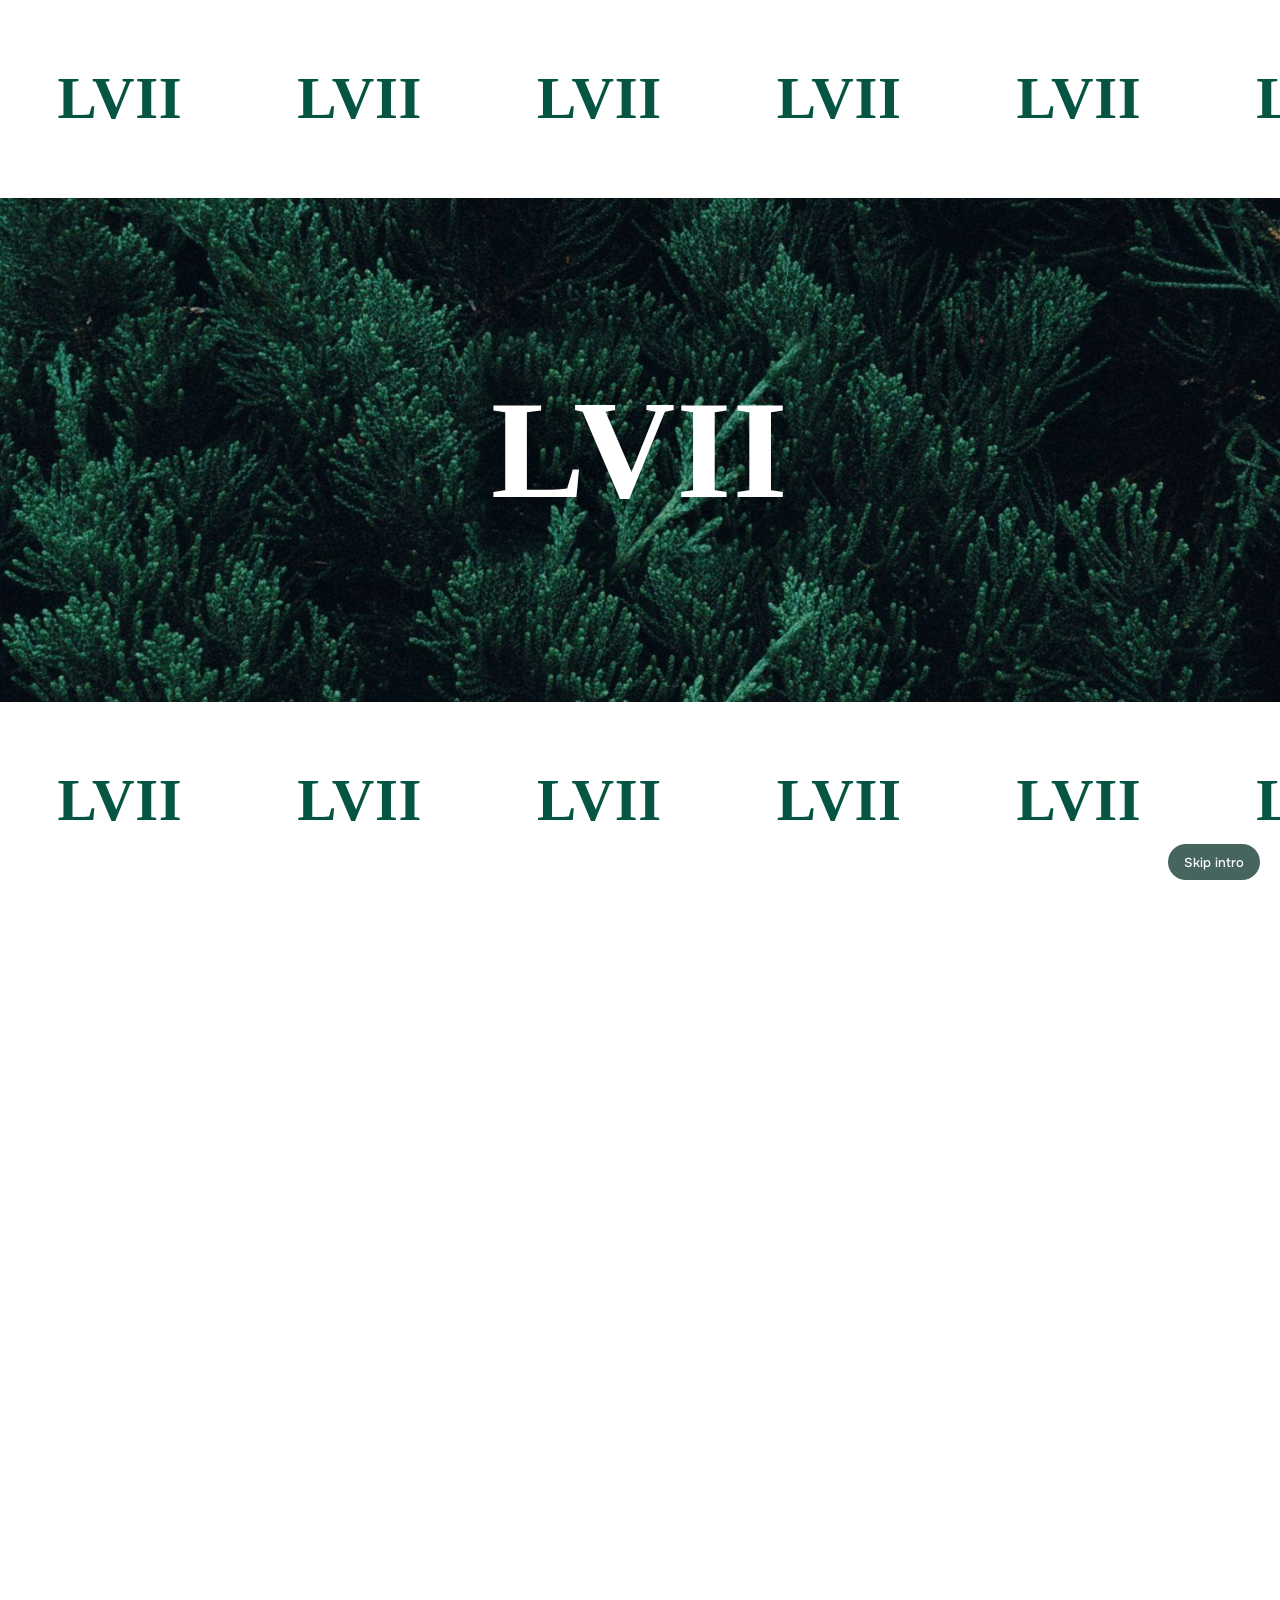
==== index.html @ c23c2711 "Add LVII Co-living waitlist site Single-file static site (intro, story, survey, waitlist form), Apps" ====
<!doctype html>
<html lang="en">
<head>
<meta charset="utf-8">
<meta name="viewport" content="width=device-width, initial-scale=1, viewport-fit=cover">
<title>LVII Co-living</title>
<meta name="description" content="Premium co-living, starting in Lucknow. Meals, cleaning and laundry handled. Join the waitlist.">
<link rel="preconnect" href="https://fonts.googleapis.com">
<link rel="preconnect" href="https://fonts.gstatic.com" crossorigin>
<link href="https://fonts.googleapis.com/css2?family=Tinos:ital,wght@0,400;0,700&family=Onest:wght@400;500;600&display=swap" rel="stylesheet">
<style>
:root{
  --green:#065442; --deep:#032E24; --ink:#000; --paper:#fff; --mist:#EEF3F0; --line:#CFDDD6; --lamp:#F2B544; --muted:#4A615A;
  --serif:Tinos,"Times New Roman",Georgia,serif;
  --sans:"Onest",system-ui,-apple-system,"Segoe UI",Roboto,sans-serif;
  box-sizing:border-box; padding-top:env(safe-area-inset-top,0px); padding-bottom:env(safe-area-inset-bottom,0px);
}
html{scroll-padding-top:calc(env(safe-area-inset-top,0px) + 72px);scroll-behavior:smooth}
*,*::before,*::after{box-sizing:inherit}
[hidden]{display:none!important}
body{margin:0;background:var(--paper);color:var(--ink);font:400 17px/1.55 var(--sans);-webkit-font-smoothing:antialiased}
img,svg{max-width:100%}
a{color:inherit}
:focus-visible{outline:3px solid var(--lamp);outline-offset:3px;border-radius:4px}
.wrap{max-width:1160px;margin:0 auto;padding:0 20px}
@media (min-width:600px){.wrap{padding:0 24px}}

/* Top bar */
.bar{position:sticky;top:env(safe-area-inset-top,0px);z-index:20;background:rgba(255,255,255,.92);backdrop-filter:blur(8px);border-bottom:1px solid var(--line)}
.bar .wrap{display:flex;align-items:center;justify-content:space-between;height:64px}
.brand{display:flex;align-items:center;gap:10px;text-decoration:none;color:var(--green)}
.brand svg{width:26px;height:auto;flex:none;display:block;transform-origin:50% 50%}
body.pre #brandMark,body.landing #brandMark{visibility:hidden}
#brandMark.snap{animation:snap .45s cubic-bezier(.3,1.6,.5,1)}
@keyframes snap{0%{transform:scale(1.18)}100%{transform:none}}
.brand b{font:500 24px/1 var(--sans);letter-spacing:.02em}
.brand span{font-size:14px;color:var(--muted);padding-left:10px;border-left:1px solid var(--line)}
.tag-lines{display:flex;flex-direction:column;line-height:1.15}
.tag-lines small{font-size:12px;letter-spacing:.14em;text-transform:uppercase;color:var(--green);font-weight:600;margin-top:2px}
.foot-brand{display:flex;flex-direction:column;gap:2px}
.foot-brand small{font-size:12px;letter-spacing:.14em;text-transform:uppercase;color:var(--green);font-weight:600}
.btn{min-height:44px;white-space:nowrap;display:inline-flex;align-items:center;justify-content:center;gap:8px;border:0;border-radius:999px;padding:12px 22px;font:600 15px/1 var(--sans);cursor:pointer;text-decoration:none;transition:background .2s,transform .2s}
.btn-green{background:var(--green);color:#fff}
.lbl-short{display:none}
@media (max-width:400px){.lbl-long{display:none}.lbl-short{display:inline}.bar .btn{padding:10px 20px}}
.btn-green:hover{background:var(--deep)}
.btn-lamp{background:var(--lamp);color:var(--ink)}
.btn-lamp:hover{transform:translateY(-1px)}
.btn-ghost{background:transparent;color:var(--green);border:1.5px solid var(--green)}

/* Intro */
.intro{padding-top:56px;padding-bottom:28px}
.intro h1{font:400 clamp(34px,5.4vw,64px)/1.05 var(--serif);margin:0;color:var(--green);max-width:14ch}
.intro>p{max-width:52ch;color:var(--muted);margin:18px 0 0;font-size:clamp(16px,1.4vw,19px)}

/* Story player */
.player{margin:28px 0 0}
.stage{position:relative;aspect-ratio:16/9;border-radius:22px;overflow:hidden;background:var(--deep);color:#fff;isolation:isolate;transition:background .8s}
.stage[data-bg="paper"]{background:var(--mist);color:var(--ink)}
.stage[data-bg="ink"]{background:#000}
.stage[data-bg="green"]{background:var(--green)}
.scene{position:absolute;inset:0;display:grid;place-items:center;place-content:center;padding:6% 7%;opacity:0;visibility:hidden;transition:opacity .6s,visibility 0s .6s}
.scene.active{opacity:1;visibility:visible;transition:opacity .6s}
.scene .cap{font:400 clamp(22px,3.3vw,44px)/1.15 var(--serif);text-align:center;max-width:22ch;margin:0}
.scene .sub{font-size:clamp(14px,1.5vw,18px);opacity:.8;text-align:center;margin:14px auto 0;max-width:46ch}
.split{display:grid;grid-template-columns:1fr 1fr;gap:6%;align-items:center;width:100%}
.split .cap,.split .sub{text-align:left;margin-left:0}

/* poster */
.poster{position:absolute;inset:0;z-index:5;display:grid;place-items:center;text-align:center;background:radial-gradient(60% 70% at 50% 40%,rgba(242,181,68,.22),transparent 70%),var(--deep);color:#fff;padding:24px}
.poster[hidden]{display:none}
.poster h2{font:400 clamp(26px,3.6vw,46px)/1.1 var(--serif);margin:0 0 10px}
.poster p{margin:0 0 26px;opacity:.8}
.play-big{width:84px;height:84px;border-radius:50%;border:0;background:var(--lamp);display:grid;place-items:center;cursor:pointer;margin:0 auto 22px;transition:transform .2s}
.play-big:hover{transform:scale(1.06)}

/* controls */
.controls{display:flex;align-items:center;gap:14px;margin-top:14px}
.ctrl{width:44px;height:44px;flex:none;border-radius:50%;border:1.5px solid var(--line);background:#fff;display:grid;place-items:center;cursor:pointer;color:var(--green)}
.ctrl:hover{border-color:var(--green)}
.segs{flex:1;display:flex;gap:4px}
.seg{flex:1;height:44px;padding:19px 0;background:var(--line);background-clip:content-box;overflow:hidden;cursor:pointer;border:0;border-radius:0}
.seg i{display:block;height:100%;width:0;background:var(--green)}
.time{font-size:13px;color:var(--muted);min-width:64px;text-align:right;font-variant-numeric:tabular-nums}

/* Scene 1: clock */
.clock{justify-content:center;font:400 clamp(80px,15vw,200px)/1 var(--serif);letter-spacing:-.02em;display:flex;align-items:baseline;gap:.1em}
.clock small{font:500 .22em var(--sans);letter-spacing:.05em;opacity:.7}
.clock .colon{animation:blink 1s steps(1) infinite}
@keyframes blink{50%{opacity:.15}}
.s1 .sub{margin-top:8px}

/* Scene 2: dishes */
.sink{width:min(320px,80%);margin:0 auto}
.plate{opacity:0;transform:translateY(-60px)}
.active .plate{animation:drop .5s cubic-bezier(.3,1.4,.5,1) forwards}
@keyframes drop{to{opacity:1;transform:none}}

/* Scene 3: notifications */
.notes{display:grid;gap:10px;width:100%;max-width:400px;justify-self:end}
.note{background:rgba(255,255,255,.96);color:var(--ink);border-radius:16px;padding:12px 14px;display:grid;grid-template-columns:36px 1fr;gap:10px;align-items:center;opacity:0;transform:translateY(-14px) scale(.98);box-shadow:0 10px 30px rgba(0,0,0,.25)}
.active .note{animation:pop .45s ease-out forwards}
@keyframes pop{to{opacity:1;transform:none}}
.note .ic{width:36px;height:36px;border-radius:10px;display:grid;place-items:center;font:600 14px var(--sans);color:#fff;background:var(--green)}
.note b{display:block;font-size:13px}
.note span{font-size:14px;line-height:1.3;color:#222}

/* Scene 4 & 8: chore lists */
.list{list-style:none;margin:0;padding:0;display:grid;gap:10px;width:100%;max-width:420px}
.list li{display:flex;align-items:center;gap:12px;padding:12px 16px;border-radius:12px;background:#fff;color:var(--ink);font-weight:500;opacity:0;transform:translateX(18px);font-size:clamp(14px,1.4vw,17px)}
.active .list li{animation:slide .45s ease-out forwards}
@keyframes slide{to{opacity:1;transform:none}}
.box{width:22px;height:22px;border-radius:6px;border:2px solid #9AA9A3;flex:none;display:grid;place-items:center}
.list .tag{margin-left:auto;font-size:12px;font-weight:600;color:var(--green);background:var(--mist);padding:4px 9px;border-radius:999px;opacity:0}
.s8 .box{border-color:var(--green)}
.s8 .box svg{opacity:0;transform:scale(.4)}
.active.s8 .box{animation:fill .3s forwards}
.active.s8 .box svg{animation:tick .3s forwards}
.active.s8 .tag{animation:fadein .3s forwards}
@keyframes fill{to{background:var(--green)}}
@keyframes tick{to{opacity:1;transform:none}}
@keyframes fadein{to{opacity:1}}
.s4 li:nth-child(n+4){background:#fff4f0}

/* Scene 5: two lines */
.two p{font:400 clamp(24px,3.6vw,48px)/1.2 var(--serif);margin:0;text-align:center;max-width:24ch}
.two p+p{margin-top:.6em;opacity:0;color:var(--lamp)}
.active.two p+p{animation:fadein .8s 2.2s forwards}

/* Scene 6: lamp */
.glow{position:absolute;inset:0;background:radial-gradient(40% 55% at 50% 45%,rgba(242,181,68,.55),rgba(242,181,68,.08) 60%,transparent 75%);opacity:0;transform:scale(.6);z-index:-1}
.active .glow{animation:glow 2.6s ease-out forwards}
@keyframes glow{to{opacity:1;transform:none}}

/* Scene 7: floor plan */
.plan path,.plan rect,.plan line{fill:none;stroke:var(--green);stroke-width:3;stroke-dasharray:1400;stroke-dashoffset:1400}
.active .plan path,.active .plan rect,.active .plan line{animation:draw 2.6s ease-in-out forwards}
.plan text{font:500 13px var(--sans);fill:var(--muted);opacity:0}
.active .plan text{animation:fadein .5s 2.2s forwards}
@keyframes draw{to{stroke-dashoffset:0}}

/* Scene 9: bill */
.bill{background:#fff;color:var(--ink);border-radius:14px;padding:22px 22px 18px;width:100%;max-width:360px;box-shadow:0 20px 50px rgba(3,46,36,.18);justify-self:end;opacity:0;transform:translateY(24px)}
.active .bill{animation:pop .6s .2s ease-out forwards}
.bill h4{margin:0 0 14px;font:400 20px var(--serif);color:var(--green)}
.row{display:flex;justify-content:space-between;gap:12px;padding:10px 0;border-top:1px dashed var(--line);font-size:15px}
.row em{font-style:normal;color:var(--muted)}
.row.inc em{color:var(--green);font-weight:600}
.row.total{border-top:2px solid var(--ink);font-weight:600;margin-top:6px}

/* Scene 10: end */
.end{text-align:center}
.end svg{width:54px;margin-bottom:18px}
.end .btn{margin-top:26px}

/* Questionnaire */
.section{padding:84px 0}
.section h2{font:400 clamp(28px,4vw,46px)/1.1 var(--serif);color:var(--green);margin:0 0 12px}
.lede{color:var(--muted);max-width:52ch;margin:0 0 36px}
.q-shell{display:grid;grid-template-columns:260px 1fr;gap:48px;align-items:start}
.steps{list-style:none;margin:0;padding:0;display:grid;gap:4px;position:sticky;top:96px}
.steps li{font-size:14px;color:#8BA098;padding:6px 0 6px 14px;border-left:2px solid var(--line)}
.steps li.done{color:var(--muted)}
.steps li.on{color:var(--green);border-left-color:var(--green);font-weight:600}
.q{display:none}
.q.on{display:block}
.q h3{font:400 clamp(22px,2.6vw,30px)/1.2 var(--serif);margin:0 0 6px}
.q .hint{color:var(--muted);font-size:15px;margin:0 0 22px}
.opts{display:grid;grid-template-columns:repeat(auto-fill,minmax(210px,1fr));gap:10px}
.opt{position:relative}
.opt input{position:absolute;opacity:0;pointer-events:none}
.opt label{display:flex;align-items:center;gap:10px;min-height:56px;padding:14px 16px;border:1.5px solid var(--line);border-radius:14px;cursor:pointer;font-weight:500;transition:border-color .15s,background .15s}
.opt label:hover{border-color:var(--green)}
.opt input:checked+label{border-color:var(--green);background:var(--mist);color:var(--green)}
.opt input:focus-visible+label{outline:3px solid var(--lamp);outline-offset:2px}
.field{display:grid;gap:6px;margin-bottom:16px}
.field label{font-weight:600;font-size:15px}
.field input[type=text],.field input[type=tel],.field input[type=email]{font:inherit;padding:14px 16px;border:1.5px solid var(--line);border-radius:12px;width:100%;max-width:460px;background:#fff}
.field input:focus{border-color:var(--green);outline:none}
.field small{color:var(--muted);font-size:13px}
.consent{display:flex;gap:10px;align-items:flex-start;font-size:14px;color:var(--muted);max-width:52ch;margin:4px 0 20px}
.consent input{margin-top:4px;accent-color:var(--green);width:18px;height:18px}
.nav{display:flex;gap:10px;margin-top:28px;align-items:center}
.err{color:#A3261B;font-size:14px;margin-top:12px;min-height:20px}
.done-card{display:none;background:var(--green);color:#fff;border-radius:22px;padding:44px 36px}
.done-card.on{display:block}
.done-card h3{font:400 clamp(26px,3.4vw,40px)/1.1 var(--serif);margin:0 0 10px}
.done-card p{margin:0;opacity:.85;max-width:48ch}

footer{border-top:1px solid var(--line);padding:28px 0 40px;color:var(--muted);font-size:14px}
footer .wrap{display:flex;justify-content:space-between;gap:16px;flex-wrap:wrap}

@media (max-width:760px){
  .stage{aspect-ratio:4/5;border-radius:16px}
  .split{grid-template-columns:1fr;gap:22px}
  .split .cap,.split .sub{text-align:center;margin-left:auto}
  .notes,.bill{justify-self:center}
  .q-shell{grid-template-columns:1fr;gap:24px}
  .steps{display:none}
  .bill{padding:16px 16px 12px}.row{padding:7px 0;font-size:14px}.bill h4{margin-bottom:8px}
  .scene{padding:8% 6%}
  .bar .btn{padding:10px 16px;font-size:14px}
  .section{padding:64px 0}
  .intro{padding-top:28px;padding-bottom:20px}
  .intro h1{font-size:clamp(30px,8.4vw,40px)}
  .intro>p{margin-top:12px;font-size:16px;line-height:1.5}
  .player{margin-top:20px}
}
@media (max-width:360px){
  .stage{aspect-ratio:3/4}
  .scene{padding:6% 5%}
  .scene .cap{font-size:20px}
  .scene .sub{font-size:13px;margin-top:8px}
  .split{gap:14px}
  .notes{gap:6px}
  .note{padding:8px 10px;grid-template-columns:28px 1fr;gap:8px}
  .note .ic{width:28px;height:28px;font-size:12px}
  .note span{font-size:12.5px}
  .list{gap:6px}
  .list li{padding:8px 12px;font-size:13px;gap:10px}
  .box{width:18px;height:18px}
  .bill{padding:12px 14px 8px}
  .row{padding:5px 0;font-size:13px}
  .bill h4{font-size:17px;margin-bottom:4px}
  .two p{font-size:22px}
}
@media (orientation:landscape) and (max-height:600px){
  .stage{aspect-ratio:auto;height:max(260px,calc(100svh - 80px))}
  .scene{padding:4% 5%}
}
@media (prefers-reduced-motion:reduce){
  *,*::before,*::after{animation-duration:.001ms!important;animation-delay:0s!important;transition-duration:.001ms!important;scroll-behavior:auto!important}
}

/* ---------- Intro ---------- */
#intro{position:fixed;inset:0;z-index:100;overflow:hidden}
#intro .bg{position:absolute;inset:0;background:#fff;transition:opacity .45s ease}
#scene{position:absolute;inset:0;overflow:hidden;background:#021a14}
#pine{position:absolute;inset:0;width:100%;height:100%;max-width:none;object-fit:cover;filter:brightness(.92);transform:scale(1.03);transition:transform 4s cubic-bezier(.2,.6,.2,1)}
#pine.kb{transform:scale(1)}
#bigWord{position:absolute;left:50%;top:50%;transform:translate(-50%,-50%) scale(1.03);font:700 clamp(72px,11vw,168px)/1 Tinos,"Times New Roman",serif;letter-spacing:.01em;color:#fff;opacity:0;transition:opacity .5s ease,transform .7s cubic-bezier(.2,.8,.2,1);text-shadow:0 2px 24px rgba(0,0,0,.2);white-space:nowrap}
#bigWord.on{opacity:1;transform:translate(-50%,-50%)}
.band{position:absolute;left:0;right:0;height:max(92px,22vh);background:#fff;display:flex;align-items:center;overflow:hidden;transition:transform .55s cubic-bezier(.76,0,.24,1)}
.band.top{top:0;transform:translateY(-101%)}
.band.bottom{bottom:0;transform:translateY(101%)}
.band.on{transform:none}
.band.out.top{transform:translateY(-101%);transition-duration:.45s}
.band.out.bottom{transform:translateY(101%);transition-duration:.45s}
.track{display:flex;width:max-content;will-change:transform}
.track span{font:700 clamp(34px,4.6vw,64px)/1 Tinos,"Times New Roman",serif;color:var(--green);padding:0 clamp(28px,4.5vw,72px);letter-spacing:.01em}
.top .track{animation:toRight 26s linear infinite}
.bottom .track{animation:toLeft 26s linear infinite}
@keyframes toRight{from{transform:translateX(-50%)}to{transform:translateX(0)}}
@keyframes toLeft{from{transform:translateX(0)}to{transform:translateX(-50%)}}
#introFill{position:absolute;inset:0;background:var(--green);opacity:0;transition:opacity .45s cubic-bezier(.5,0,.3,1)}
#introFill.on{opacity:1}
#introSvg{position:absolute;inset:0;width:100%;height:100%;overflow:visible;visibility:hidden}
#introWord{position:absolute;left:50%;font:500 clamp(30px,4vw,44px)/1 var(--sans);letter-spacing:.32em;padding-left:.32em;color:var(--green);opacity:0;transform:translate(-50%,8px);transition:opacity .35s,transform .45s cubic-bezier(.2,.8,.2,1)}
#introWord.on{opacity:1;transform:translate(-50%,0)}
#introSkip{min-height:36px;position:absolute;right:20px;bottom:calc(20px + env(safe-area-inset-bottom,0px));background:rgba(3,46,36,.82);color:#fff;border:0;border-radius:999px;padding:9px 16px;font:500 13px var(--sans);cursor:pointer;backdrop-filter:blur(6px);transition:opacity .4s}
body.intro-lock{overflow:hidden}
body.pre .bar,body.pre main,body.pre footer{opacity:0}
body.opening .bar,body.opening main,body.opening footer{transition:opacity .45s ease,transform .55s cubic-bezier(.2,.8,.2,1)}
body.pre main{transform:translateY(24px)}
</style>
</head>
<body class="pre intro-lock">
<div id="intro">
  <div class="bg"></div>
  <div id="scene">
    <img id="pine" alt="" src="[data-uri]">
    <div id="bigWord">LVII</div>
  </div>
  <div class="band top"><div class="track"><span>LVII</span><span>LVII</span><span>LVII</span><span>LVII</span><span>LVII</span><span>LVII</span><span>LVII</span><span>LVII</span><span>LVII</span><span>LVII</span><span>LVII</span><span>LVII</span><span>LVII</span><span>LVII</span><span>LVII</span><span>LVII</span><span>LVII</span><span>LVII</span><span>LVII</span><span>LVII</span><span>LVII</span><span>LVII</span><span>LVII</span><span>LVII</span></div></div>
  <div class="band bottom"><div class="track"><span>LVII</span><span>LVII</span><span>LVII</span><span>LVII</span><span>LVII</span><span>LVII</span><span>LVII</span><span>LVII</span><span>LVII</span><span>LVII</span><span>LVII</span><span>LVII</span><span>LVII</span><span>LVII</span><span>LVII</span><span>LVII</span><span>LVII</span><span>LVII</span><span>LVII</span><span>LVII</span><span>LVII</span><span>LVII</span><span>LVII</span><span>LVII</span></div></div>
  <div id="introFill"></div>
  <svg id="introSvg" aria-hidden="true"><g id="introMark"><use href="#mark" width="138" height="158.5" style="color:#065442"/></g></svg>
  <div id="introWord">LVII</div>
  <button id="introSkip" type="button">Skip intro</button>
</div>


<svg width="0" height="0" style="position:absolute" aria-hidden="true">
  <symbol id="mark" viewBox="0 0 138 158.5"><path fill="currentColor" fill-rule="evenodd" d="M21.2 46.2 L8.3 59.0 L3.3 65.8 L0.0 72.8 L0.0 84.8 L3.2 91.3 L6.2 95.6 L69.0 158.4 L69.8 158.4 L113.3 114.9 L113.5 113.6 L104.5 104.5 L103.3 104.4 L70.3 137.3 L68.6 137.4 L18.7 87.6 L15.5 83.4 L14.2 79.7 L15.3 74.4 L17.5 70.6 L25.0 62.7 L22.6 53.2 L22.5 46.6 Z M66.9 0.0 L46.9 20.7 L42.3 27.1 L38.3 35.3 L36.6 42.1 L36.4 49.4 L38.0 57.0 L41.5 64.8 L46.1 71.2 L76.9 101.8 L78.9 101.5 L87.3 93.0 L86.7 91.0 L57.3 61.8 L54.2 57.5 L51.8 52.2 L50.9 44.8 L52.2 39.7 L54.0 35.9 L59.1 29.0 L67.0 21.0 L68.5 20.8 L121.7 73.8 L123.1 77.2 L122.3 82.1 L120.1 86.3 L115.1 92.5 L115.0 93.9 L123.8 102.8 L125.3 102.8 L130.4 97.0 L133.2 92.8 L137.9 82.2 L137.9 74.2 L134.6 66.8 L131.9 63.1 L69.1 0.0 Z"/></symbol>
  <symbol id="tick" viewBox="0 0 24 24"><path d="M5 12.5l4.5 4.5L19 7.5" fill="none" stroke="#fff" stroke-width="3" stroke-linecap="round" stroke-linejoin="round"/></symbol>
</svg>

<header class="bar">
  <div class="wrap">
    <a class="brand" href="#top" aria-label="LVII Co-living home"><svg id="brandMark" viewBox="0 0 138 158.5"><use href="#mark" width="138" height="158.5"/></svg><b>LVII</b><span class="tag-lines">Co-living<small>Redefined</small></span></a>
    <a class="btn btn-green" href="#survey"><span class="lbl-long">Join the waitlist</span><span class="lbl-short">Join</span></a>
  </div>
</header>

<main id="top">
  <section class="intro wrap">
    <h1>Come home to a home that runs itself.</h1>
    <p>Premium flats, rebuilt for shared living. Meals, cleaning and laundry handled. You pay rent and your share of electricity. That's it.</p>

    <div class="player">
      <div class="stage" id="stage" data-bg="deep" aria-live="polite">

        <div class="poster" id="poster">
          <div>
            <button class="play-big" id="playBig" aria-label="Play the story">
              <svg width="30" height="30" viewBox="0 0 24 24"><path d="M8 5v14l11-7z" fill="#000"/></svg>
            </button>
            <h2>What does your 9 pm look like?</h2>
            <p>A one-minute reality check</p>
          </div>
        </div>

        <!-- 1 -->
        <div class="scene s1" data-dur="4500" data-bg="deep">
          <div>
            <div class="clock">9<span class="colon">:</span>47<small>pm</small></div>
            <p class="sub">Clocked out after ten hours. Home at last. Or so you thought.</p>
          </div>
        </div>

        <!-- 2 -->
        <div class="scene s2" data-dur="5000" data-bg="deep">
          <div class="split">
            <svg class="sink" viewBox="0 0 300 260" aria-hidden="true">
              <rect x="10" y="200" width="280" height="50" rx="10" fill="rgba(255,255,255,.12)"/>
              <g fill="#EEF3F0" stroke="#032E24" stroke-width="3">
                <ellipse class="plate" style="animation-delay:.2s" cx="150" cy="196" rx="95" ry="14"/>
                <ellipse class="plate" style="animation-delay:.5s" cx="146" cy="180" rx="90" ry="14"/>
                <ellipse class="plate" style="animation-delay:.8s" cx="154" cy="164" rx="88" ry="14"/>
                <ellipse class="plate" style="animation-delay:1.1s" cx="148" cy="148" rx="84" ry="14"/>
                <ellipse class="plate" style="animation-delay:1.4s" cx="152" cy="132" rx="80" ry="14"/>
                <ellipse class="plate" style="animation-delay:1.7s" cx="147" cy="116" rx="76" ry="14"/>
                <ellipse class="plate" style="animation-delay:2s" cx="151" cy="100" rx="70" ry="13"/>
              </g>
            </svg>
            <div>
              <p class="cap">The sink said: “remember me?”</p>
              <p class="sub">Last night's dishes, living rent free.</p>
            </div>
          </div>
        </div>

        <!-- 3 -->
        <div class="scene s3" data-dur="6000" data-bg="green">
          <div class="split">
            <div>
              <p class="cap">And the house won't stop texting.</p>
            </div>
            <div class="notes">
              <div class="note" style="animation-delay:.3s"><div class="ic">D</div><div><b>Didi</b><span>Aaj nahi aa paungi. Kal pakka 🙏</span></div></div>
              <div class="note" style="animation-delay:1.3s"><div class="ic">F</div><div><b>Flat 4B</b><span>whose turn for the gas cylinder??</span></div></div>
              <div class="note" style="animation-delay:2.3s"><div class="ic">L</div><div><b>Landlord</b><span>Bill aaya hai. Split kar lena.</span></div></div>
              <div class="note" style="animation-delay:3.3s"><div class="ic">M</div><div><b>Mummy</b><span>Khana khaya?</span></div></div>
            </div>
          </div>
        </div>

        <!-- 4 -->
        <div class="scene s4" data-dur="5500" data-bg="deep">
          <div class="split">
            <div>
              <p class="cap">Your evening? Already booked.</p>
              <p class="sub">And lowkey, none of it is for you.</p>
            </div>
            <ul class="list">
              <li style="animation-delay:.2s"><span class="box"></span>Figure out dinner (again)</li>
              <li style="animation-delay:.6s"><span class="box"></span>Wash clothes for tomorrow</li>
              <li style="animation-delay:1s"><span class="box"></span>Clean the room</li>
              <li style="animation-delay:1.4s"><span class="box"></span>Find a new didi</li>
              <li style="animation-delay:1.8s"><span class="box"></span>Grocery run</li>
              <li style="animation-delay:2.2s"><span class="box"></span>Chase everyone for their share</li>
            </ul>
          </div>
        </div>

        <!-- 5 -->
        <div class="scene two" data-dur="6000" data-bg="ink">
          <div>
            <p>You pay rent to live somewhere.</p>
            <p>Then work a second shift just to keep it alive. Not the vibe.</p>
          </div>
        </div>

        <!-- 6 -->
        <div class="scene s6" data-dur="5000" data-bg="deep">
          <div class="glow"></div>
          <div>
            <p class="cap">What if coming home just meant… coming home?</p>
          </div>
        </div>

        <!-- 7 -->
        <div class="scene s7" data-dur="6000" data-bg="paper">
          <div class="split">
            <svg class="plan" viewBox="0 0 360 260" aria-hidden="true">
              <rect x="10" y="10" width="340" height="240" rx="4"/>
              <line x1="150" y1="10" x2="150" y2="150"/>
              <line x1="10" y1="150" x2="120" y2="150"/>
              <line x1="180" y1="150" x2="350" y2="150"/>
              <line x1="250" y1="10" x2="250" y2="150"/>
              <path d="M150 190 v60"/>
              <text x="44" y="84">Your room</text>
              <text x="170" y="84">Room</text>
              <text x="274" y="84">Room</text>
              <text x="40" y="205">Kitchen</text>
              <text x="220" y="205">Living + dining</text>
            </svg>
            <div>
              <p class="cap">We take premium flats and redo them properly.</p>
              <p class="sub">Renovated, furnished, move-in ready. No “adjust kar lo”.</p>
            </div>
          </div>
        </div>

        <!-- 8 -->
        <div class="scene s8" data-dur="6500" data-bg="paper">
          <div class="split">
            <div>
              <p class="cap">Then we take the whole list off your plate.</p>
              <p class="sub">No supervising. No follow-ups. No ick.</p>
            </div>
            <ul class="list">
              <li style="animation-delay:.1s"><span class="box" style="animation-delay:.9s"><svg width="16" height="16" style="animation-delay:.9s"><use href="#tick"/></svg></span>Meals, cooked fresh<span class="tag" style="animation-delay:.9s">Sorted</span></li>
              <li style="animation-delay:.3s"><span class="box" style="animation-delay:1.5s"><svg width="16" height="16" style="animation-delay:1.5s"><use href="#tick"/></svg></span>Rooms cleaned daily<span class="tag" style="animation-delay:1.5s">Sorted</span></li>
              <li style="animation-delay:.5s"><span class="box" style="animation-delay:2.1s"><svg width="16" height="16" style="animation-delay:2.1s"><use href="#tick"/></svg></span>Laundry washed + folded<span class="tag" style="animation-delay:2.1s">Sorted</span></li>
              <li style="animation-delay:.7s"><span class="box" style="animation-delay:2.7s"><svg width="16" height="16" style="animation-delay:2.7s"><use href="#tick"/></svg></span>Staff? We manage them<span class="tag" style="animation-delay:2.7s">Sorted</span></li>
              <li style="animation-delay:.9s"><span class="box" style="animation-delay:3.3s"><svg width="16" height="16" style="animation-delay:3.3s"><use href="#tick"/></svg></span>Repairs, sorted<span class="tag" style="animation-delay:3.3s">Sorted</span></li>
            </ul>
          </div>
        </div>

        <!-- 9 -->
        <div class="scene s9" data-dur="5500" data-bg="paper">
          <div class="split">
            <div>
              <p class="cap">One bill. Zero chores. That's it, that's the post.</p>
              <p class="sub">Rent + your share of electricity. Everything else is on us, fr.</p>
            </div>
            <div class="bill">
              <h4>Your month</h4>
              <div class="row"><span>Rent</span><em>Fixed</em></div>
              <div class="row"><span>Electricity</span><em>Your share</em></div>
              <div class="row inc"><span>Meals</span><em>Included</em></div>
              <div class="row inc"><span>Cleaning</span><em>Included</em></div>
              <div class="row inc"><span>Laundry</span><em>Included</em></div>
              <div class="row total"><span>Chores left for you</span><span>0</span></div>
            </div>
          </div>
        </div>

        <!-- 10 -->
        <div class="scene end" data-dur="0" data-bg="green">
          <div>
            <svg style="color:#fff"><use href="#mark"/></svg>
            <p class="cap">Coming soon. Starting in Lucknow.</p>
            <p class="sub">Tell us what home should feel like and get first dibs.</p>
            <a class="btn btn-lamp" href="#survey">Answer 8 quick questions</a>
          </div>
        </div>
      </div>

      <div class="controls">
        <button class="ctrl" id="toggle" aria-label="Play">
          <svg id="icPlay" width="16" height="16" viewBox="0 0 24 24"><path d="M8 5v14l11-7z" fill="currentColor"/></svg>
          <svg id="icPause" width="16" height="16" viewBox="0 0 24 24" hidden><path d="M7 5h4v14H7zM13 5h4v14h-4z" fill="currentColor"/></svg>
        </button>
        <button class="ctrl" id="restart" aria-label="Restart">
          <svg width="16" height="16" viewBox="0 0 24 24"><path d="M12 5V2L7 6l5 4V7a5 5 0 1 1-5 5H5a7 7 0 1 0 7-7z" fill="currentColor"/></svg>
        </button>
        <div class="segs" id="segs"></div>
        <span class="time" id="time">0:00</span>
      </div>
    </div>
  </section>

  <section class="section" id="survey">
    <div class="wrap">
      <h2>Help us build it right</h2>
      <p class="lede">Eight questions, about a minute. Your answers decide the rooms, the food and the price. Then join the waitlist for first access.</p>

      <div class="q-shell">
        <ol class="steps" id="steps"></ol>

        <form id="form" novalidate>
          <!-- Questions rendered by script -->
          <div id="qs"></div>

          <div class="q" data-step="Join the waitlist" id="qWait">
            <h3>Join the waitlist</h3>
            <p class="hint">We'll message you before rooms open, in the order people joined.</p>
            <div class="field"><label for="name">Your name</label><input type="text" id="name" autocomplete="name" required></div>
            <div class="field"><label for="phone">WhatsApp number</label><input type="tel" id="phone" inputmode="numeric" autocomplete="tel" placeholder="10-digit number" required><small>We'll only use this for launch updates.</small></div>
            <div class="field"><label for="email">Email (optional)</label><input type="email" id="email" autocomplete="email"></div>
            <label class="consent"><input type="checkbox" id="consent" required>I'm happy to be contacted about LVII Co-living on WhatsApp and email.</label>
          </div>

          <div class="nav" id="nav">
            <button type="button" class="btn btn-ghost" id="back">Back</button>
            <button type="button" class="btn btn-green" id="next">Next</button>
          </div>
          <p class="err" id="err" role="alert"></p>
        </form>

        <div class="done-card" id="done">
          <h3>You're on the waitlist.</h3>
          <p>Thanks for helping shape this. We'll message you on WhatsApp before we open.</p>
        </div>
      </div>
    </div>
  </section>
</main>

<footer>
  <div class="wrap">
    <span class="foot-brand">LVII Co-living<small>Redefined</small></span>
    <span>A Maaef Group venture</span>
  </div>
</footer>

<script>

/* ---------- Intro sequence ---------- */
(() => {
  const body = document.body, intro = document.getElementById('intro');
  const img = document.getElementById('pine'), fill = document.getElementById('introFill');
  const svg = document.getElementById('introSvg'), mark = document.getElementById('introMark');
  const word = document.getElementById('introWord'), skipBtn = document.getElementById('introSkip');
  const LOGO = { w: 138, h: 158.5, cx: 69, cy: 79.25, px: 69, py: 148 }; // py = thick point in the lower stroke
  let done = false;
  if ('scrollRestoration' in history) history.scrollRestoration = 'manual';
  window.scrollTo(0, 0);

  const sleep = ms => new Promise(r => setTimeout(r, ms));
  const ease = t => t < .5 ? 4*t*t*t : 1 - Math.pow(-2*t+2, 3)/2;
  const easeOut = t => 1 - Math.pow(1-t, 3);
  const tween = (ms, fn, e = ease) => new Promise(res => {
    const t0 = performance.now();
    const step = now => {
      if (done) return res();
      const t = Math.min(1, (now - t0) / ms); fn(e(t), t);
      t < 1 ? requestAnimationFrame(step) : res();
    };
    requestAnimationFrame(step);
  });
  const setT = (tx, ty, s) => mark.setAttribute('transform', `translate(${tx} ${ty}) scale(${s})`);

  function finish(){
    if (done) return; done = true;
    body.classList.add('opening');
    body.classList.remove('pre', 'intro-lock', 'landing');
    intro.style.transition = 'opacity .5s'; intro.style.opacity = 0;
    setTimeout(() => intro.remove(), 550);
  }
  skipBtn.onclick = finish;

  async function run(){
    if (matchMedia('(prefers-reduced-motion: reduce)').matches) { await sleep(900); return finish(); }
    try { await img.decode(); } catch(e) {}
    const W = innerWidth, H = innerHeight, cx = W/2, cy = H/2;

    // 1. Pine, LVII resolves
    try { await Promise.race([document.fonts.ready, sleep(1500)]); } catch(e) {}
    img.classList.add('kb');
    skipBtn.style.opacity = .9;
    await sleep(150); document.getElementById('bigWord').classList.add('on');
    await sleep(1400); if (done) return;

    // 2. White bars drop in, LVII strips running
    const bands = intro.querySelectorAll('.band');
    bands.forEach(b => b.classList.add('on'));
    await sleep(1900); if (done) return;

    // Background takes the whole screen, washes to brand green
    bands.forEach(b => b.classList.add('out'));
    document.getElementById('bigWord').style.cssText += 'transition:opacity .2s;opacity:0';
    fill.classList.add('on');
    await sleep(500); if (done) return;

    // 3. Green resolves into the mark, scaling down about the exact centre of the screen
    const vr = intro.getBoundingClientRect();
    const s1 = Math.min(150, vr.height * .2) / LOGO.h, s0 = s1 * 9;
    const wordH = word.offsetHeight, gap = 26;
    const ccx = vr.width / 2, ccy = vr.height / 2 - (gap + wordH) / 2;   // lockup (mark + word) centred
    const place = s => setT(ccx - LOGO.cx*s, ccy - LOGO.cy*s, s);
    place(s0);
    svg.style.visibility = 'visible'; document.getElementById('scene').style.visibility = 'hidden'; bands.forEach(b => b.style.visibility = 'hidden');
    fill.style.transition = 'none';
    await tween(1100, (e, t) => {
      place(Math.exp(Math.log(s0) + (Math.log(s1) - Math.log(s0)) * e));
      fill.style.opacity = Math.max(0, 1 - t / .45);
    }, t => 1 - Math.pow(1 - t, 4)); if (done) return;
    fill.style.visibility = 'hidden';

    // wordmark
    word.style.top = (ccy + LOGO.h*s1/2 + gap) + 'px';
    word.classList.add('on'); skipBtn.style.opacity = 0;
    await sleep(650); if (done) return;

    // 4. Mark flies to the header, page opens underneath, then hands off exactly
    const brand = document.getElementById('brandMark');
    const a = { tx: ccx - LOGO.cx*s1, ty: ccy - LOGO.cy*s1, s: s1 };
    word.style.transition = 'opacity .35s'; word.style.opacity = 0;
    body.classList.add('opening', 'landing'); body.classList.remove('pre');
    intro.querySelector('.bg').style.opacity = 0;
    await tween(700, e => {
      const r = brand.getBoundingClientRect();
      const b = { tx: r.left, ty: r.top, s: r.width / LOGO.w };
      setT(a.tx + (b.tx-a.tx)*e, a.ty + (b.ty-a.ty)*e, a.s + (b.s-a.s)*e);
    }, t => t < .5 ? 4*t*t*t : 1 - Math.pow(-2*t+2, 3)/2);
    if (done) return;
    done = true;
    body.classList.remove('landing', 'intro-lock');
    intro.remove();
    brand.classList.add('snap');
  }
  run();
})();

/* ---------- CONFIG ---------- */
const CONFIG = {
  // Paste your Google Apps Script web app URL here after deploying (see apps-script.gs).
  endpoint: ""
};

/* ---------- Story player ---------- */
(() => {
  const stage = document.getElementById('stage');
  const scenes = [...stage.querySelectorAll('.scene')];
  const segs = document.getElementById('segs');
  const poster = document.getElementById('poster');
  const toggle = document.getElementById('toggle');
  const icPlay = document.getElementById('icPlay'), icPause = document.getElementById('icPause');
  const timeEl = document.getElementById('time');
  const durs = scenes.map(s => +s.dataset.dur || 0);
  const total = durs.reduce((a,b)=>a+b,0);
  let idx = -1, elapsed = 0, playing = false, last = 0;

  scenes.forEach((s,i) => {
    const b = document.createElement('button');
    b.className = 'seg'; b.type = 'button';
    b.setAttribute('aria-label', `Go to part ${i+1}`);
    b.innerHTML = '<i></i>';
    b.onclick = () => { go(i); if (durs[i]) play(); };
    segs.appendChild(b);
  });
  const fills = [...segs.querySelectorAll('i')];

  function go(i){
    poster.hidden = true;
    idx = Math.max(0, Math.min(i, scenes.length-1));
    elapsed = 0;
    scenes.forEach(s => s.classList.remove('active'));
    void stage.offsetWidth; // restart CSS animations
    scenes[idx].classList.add('active');
    fit(scenes[idx]);
    stage.dataset.bg = scenes[idx].dataset.bg;
    fills.forEach((f,j) => f.style.width = j < idx ? '100%' : '0%');
    if (!durs[idx]) { fills[idx].style.width = '100%'; pause(); }
    render();
  }
  // Scale a scene's content down if it doesn't fit the frame (small phones, landscape, tablets)
  function fit(sc){
    const c = [...sc.children].find(e => getComputedStyle(e).position !== 'absolute');
    if (!c) return;
    c.style.transform = ''; c.style.transformOrigin = '50% 50%';
    const cs = getComputedStyle(sc);
    const aw = sc.clientWidth - parseFloat(cs.paddingLeft) - parseFloat(cs.paddingRight);
    const ah = sc.clientHeight - parseFloat(cs.paddingTop) - parseFloat(cs.paddingBottom);
    const r = Math.min(1, (ah * .97) / c.offsetHeight, (aw * .99) / c.offsetWidth);
    if (r < 1) c.style.transform = `scale(${r})`;
  }
  addEventListener('resize', () => { if (idx >= 0) fit(scenes[idx]); });
  function render(){
    const done = durs.slice(0, Math.max(idx,0)).reduce((a,b)=>a+b,0) + elapsed;
    const s = Math.round(done/1000);
    timeEl.textContent = `${Math.floor(s/60)}:${String(s%60).padStart(2,'0')} / ${Math.floor(total/60000)}:${String(Math.round(total/1000)%60).padStart(2,'0')}`;
  }
  function tick(t){
    if (!playing) return;
    const dt = t - last; last = t;
    elapsed += dt;
    const d = durs[idx];
    if (d) {
      fills[idx].style.width = Math.min(100, elapsed/d*100) + '%';
      if (elapsed >= d) { go(idx+1); if (!playing) return; }
    }
    render();
    requestAnimationFrame(tick);
  }
  function play(){
    if (idx < 0 || (idx === scenes.length-1)) go(0);
    playing = true; last = performance.now();
    icPlay.hidden = true; icPause.hidden = false; toggle.setAttribute('aria-label','Pause');
    stage.querySelectorAll('.scene.active *').forEach(el => el.style.animationPlayState = '');
    requestAnimationFrame(tick);
  }
  function pause(){
    playing = false;
    icPlay.hidden = false; icPause.hidden = true; toggle.setAttribute('aria-label','Play');
    stage.querySelectorAll('.scene.active *').forEach(el => el.style.animationPlayState = 'paused');
  }
  document.getElementById('playBig').onclick = play;
  toggle.onclick = () => playing ? pause() : play();
  document.getElementById('restart').onclick = () => { go(0); play(); };
  stage.addEventListener('click', e => { if (idx >= 0 && !e.target.closest('a,button')) playing ? pause() : play(); });
  document.addEventListener('keydown', e => {
    if (e.target.closest('input,textarea')) return;
    if (e.key === 'ArrowRight' && idx >= 0) go(idx+1);
    if (e.key === 'ArrowLeft' && idx >= 0) go(idx-1);
  });
  render();
})();

/* ---------- Questionnaire ---------- */
(() => {
  const QUESTIONS = [
    { id:'profile', q:'What describes you best?', opts:['Working professional','Student','Founder or freelancer','Other'] },
    { id:'current_living', q:'Where do you live right now?', opts:['PG or hostel','Shared flat','Alone in a rented flat','With family'] },
    { id:'pain', q:'Which chores drain you the most?', hint:'Pick all that apply.', multi:true, opts:['Cooking','Cleaning','Laundry','Managing a maid','Groceries','Splitting bills'] },
    { id:'room_type', q:'What kind of room would you want?', opts:['Private room','Twin sharing','Either works'] },
    { id:'meals', q:'Which meals should be included?', hint:'Pick all that apply.', multi:true, opts:['Breakfast','Lunch (packed or at home)','Dinner','Weekend meals'] },
    { id:'budget', q:'What monthly budget feels right, all-inclusive?', hint:'Rent with meals, cleaning and laundry included.', opts:['Under ₹12,000','₹12,000 – ₹18,000','₹18,000 – ₹25,000','Above ₹25,000'] },
    { id:'housing_pref', q:'Which setup would you prefer?', opts:['Women-only flat','Men-only flat','Mixed flat','No preference'] },
    { id:'move_in', q:'When could you move in?', opts:['Within a month','1 to 3 months','3 to 6 months','Just exploring'] },
  ];
  const qs = document.getElementById('qs');
  QUESTIONS.forEach((Q,i) => {
    const d = document.createElement('div');
    d.className = 'q'; d.dataset.step = Q.q; d.dataset.id = Q.id; d.dataset.multi = Q.multi ? '1' : '';
    d.innerHTML = `<h3>${Q.q}</h3><p class="hint">Question ${i+1} of ${QUESTIONS.length}${Q.hint ? ` · ${Q.hint}` : ''}</p>
      <div class="opts">${Q.opts.map((o,j)=>`<div class="opt"><input type="${Q.multi?'checkbox':'radio'}" name="${Q.id}" id="${Q.id}${j}" value="${o}"><label for="${Q.id}${j}">${o}</label></div>`).join('')}</div>`;
    qs.appendChild(d);
  });

  const steps = [...document.querySelectorAll('#form .q')];
  const stepsNav = document.getElementById('steps');
  steps.forEach((s,i) => { const li = document.createElement('li'); li.textContent = i < QUESTIONS.length ? `${i+1}. ${QUESTIONS[i].id.replace(/_/g,' ').replace(/^./,c=>c.toUpperCase())}` : s.dataset.step; stepsNav.appendChild(li); });
  const labels = ['About you','Current home','Chores','Room','Meals','Budget','Flat setup','Move-in','Join the waitlist'];
  [...stepsNav.children].forEach((li,i)=> li.textContent = labels[i]);

  const back = document.getElementById('back'), next = document.getElementById('next'), err = document.getElementById('err');
  let cur = 0;
  function show(i){
    cur = i;
    steps.forEach((s,j)=> s.classList.toggle('on', j===i));
    [...stepsNav.children].forEach((li,j)=>{ li.classList.toggle('on', j===i); li.classList.toggle('done', j<i); });
    back.hidden = i === 0;
    next.textContent = i === steps.length-1 ? 'Join the waitlist' : 'Next';
    err.textContent = '';
  }
  function valid(){
    const s = steps[cur];
    if (s.dataset.id) {
      if (!s.querySelector('input:checked')) { err.textContent = s.dataset.multi ? 'Pick at least one option to continue.' : 'Pick an option to continue.'; return false; }
      return true;
    }
    const name = document.getElementById('name').value.trim();
    const phone = document.getElementById('phone').value.replace(/\D/g,'').replace(/^(91|0)(?=\d{10}$)/,'');
    const email = document.getElementById('email').value.trim();
    if (!name) return (err.textContent = 'Enter your name.', false);
    if (!/^[6-9]\d{9}$/.test(phone)) return (err.textContent = 'Enter a 10-digit Indian mobile number.', false);
    if (email && !/^\S+@\S+\.\S+$/.test(email)) return (err.textContent = 'Check your email address, or leave it blank.', false);
    if (!document.getElementById('consent').checked) return (err.textContent = 'Tick the box so we can contact you.', false);
    return true;
  }
  // auto-advance on single-choice pick
  qs.addEventListener('change', e => {
    const s = e.target.closest('.q');
    if (s && !s.dataset.multi) setTimeout(()=> { if (steps[cur] === s) show(cur+1); }, 260);
  });
  back.onclick = () => show(Math.max(0, cur-1));
  next.onclick = async () => {
    if (!valid()) return;
    if (cur < steps.length-1) return show(cur+1);
    next.disabled = true; next.textContent = 'Joining…';
    const payload = { submitted_at: new Date().toISOString(), source: location.href };
    QUESTIONS.forEach(Q => payload[Q.id] = [...document.querySelectorAll(`input[name="${Q.id}"]:checked`)].map(i=>i.value).join(', '));
    payload.name = document.getElementById('name').value.trim();
    payload.phone = document.getElementById('phone').value.replace(/\D/g,'').slice(-10);
    payload.email = document.getElementById('email').value.trim();
    try {
      if (CONFIG.endpoint) {
        await fetch(CONFIG.endpoint, { method:'POST', mode:'no-cors', headers:{'Content-Type':'text/plain;charset=utf-8'}, body: JSON.stringify(payload) });
      } else {
        console.info('No endpoint set. Payload:', payload);
      }
      document.getElementById('form').style.display = 'none';
      stepsNav.style.display = 'none';
      document.getElementById('done').classList.add('on');
    } catch (e) {
      err.textContent = "Couldn't reach our server. Check your connection and try again.";
      next.disabled = false; next.textContent = 'Join the waitlist';
    }
  };
  show(0);
})();
</script>
</body>
</html>
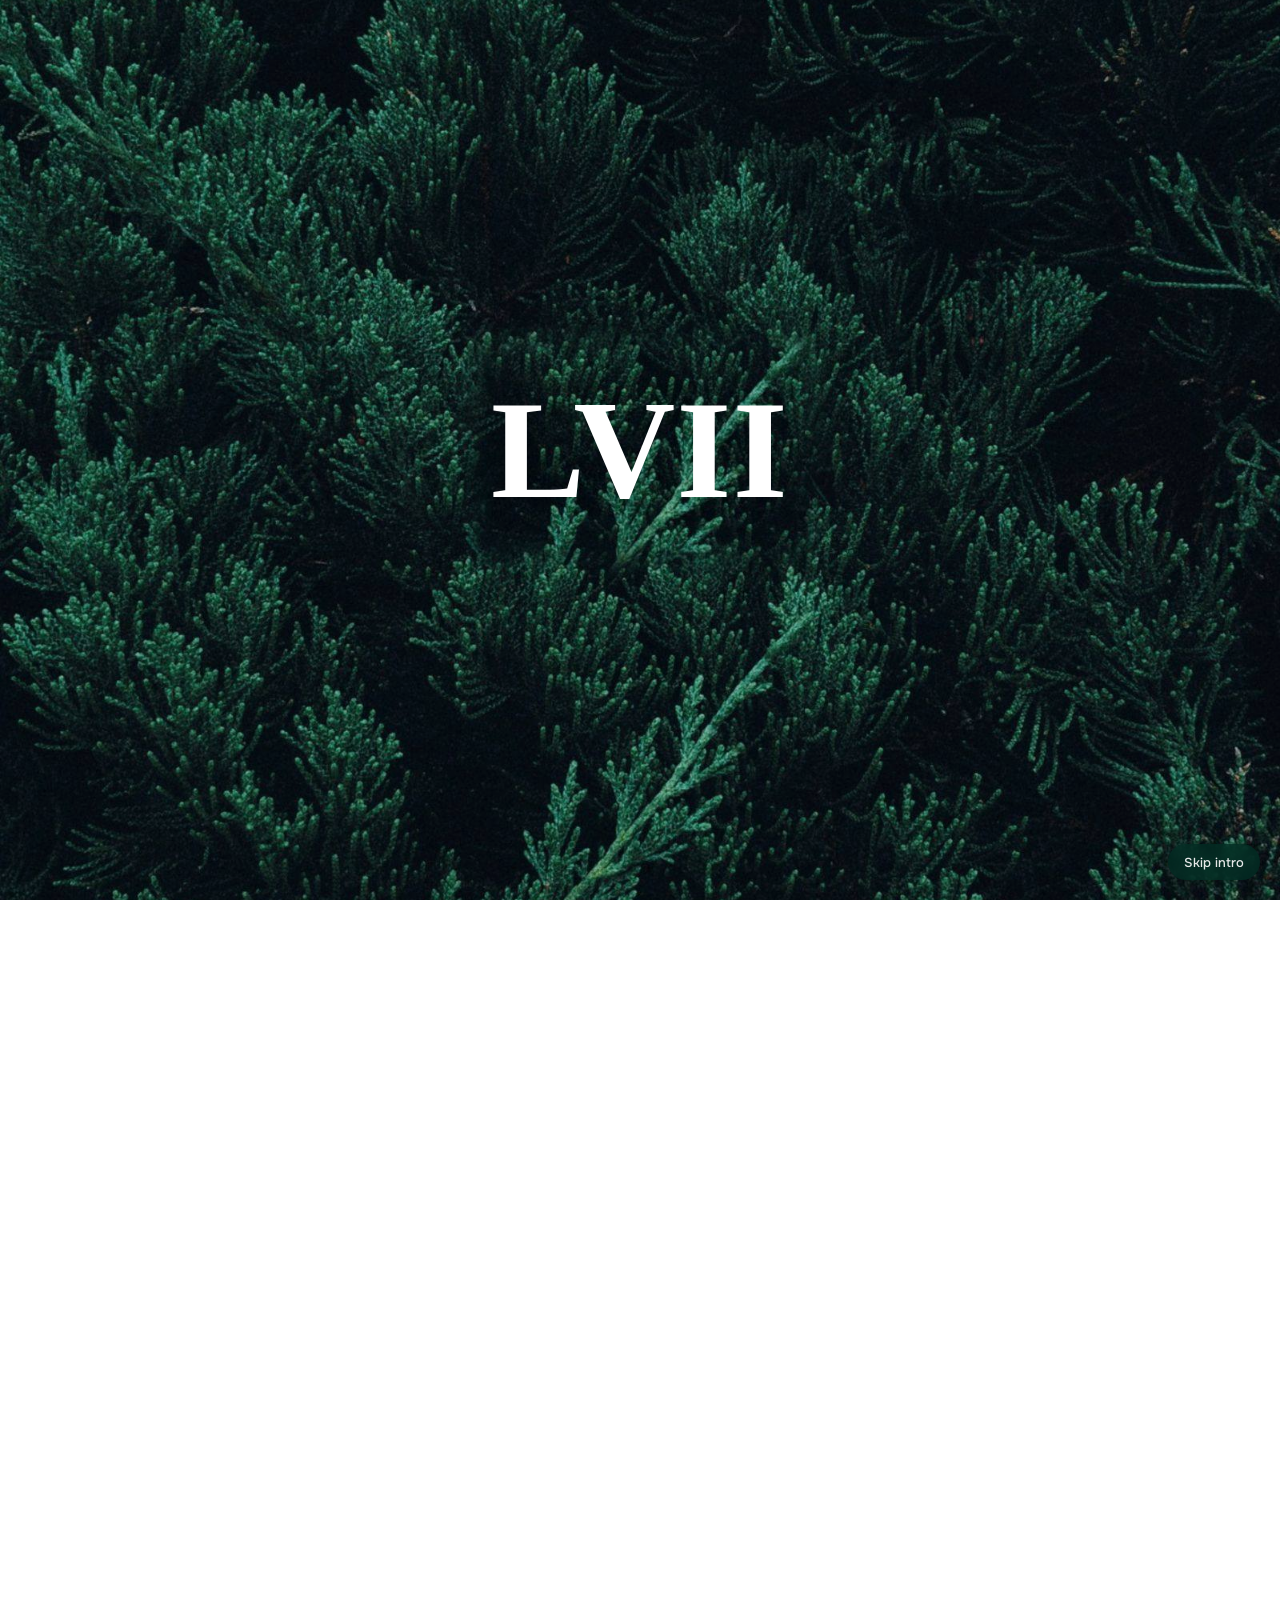
==== commit 9cb46768: "Connect waitlist form to the Apps Script endpoint Co-Authored-By: Claude Opus 5.5 <noreply@anthropic" ====
--- a/index.html
+++ b/index.html
@@ -5,6 +5,7 @@
 <meta name="viewport" content="width=device-width, initial-scale=1, viewport-fit=cover">
 <title>LVII Co-living</title>
 <meta name="description" content="Premium co-living, starting in Lucknow. Meals, cleaning and laundry handled. Join the waitlist.">
+<link rel="preload" as="image" href="/assets/pine.jpg" fetchpriority="high">
 <link rel="preconnect" href="https://fonts.googleapis.com">
 <link rel="preconnect" href="https://fonts.gstatic.com" crossorigin>
 <link href="https://fonts.googleapis.com/css2?family=Tinos:ital,wght@0,400;0,700&family=Onest:wght@400;500;600&display=swap" rel="stylesheet">
@@ -262,13 +263,14 @@
 body.pre .bar,body.pre main,body.pre footer{opacity:0}
 body.opening .bar,body.opening main,body.opening footer{transition:opacity .45s ease,transform .55s cubic-bezier(.2,.8,.2,1)}
 body.pre main{transform:translateY(24px)}
+.hp{position:absolute;left:-9999px;width:1px;height:1px;overflow:hidden}
 </style>
 </head>
 <body class="pre intro-lock">
 <div id="intro">
   <div class="bg"></div>
   <div id="scene">
-    <img id="pine" alt="" src="[data-uri]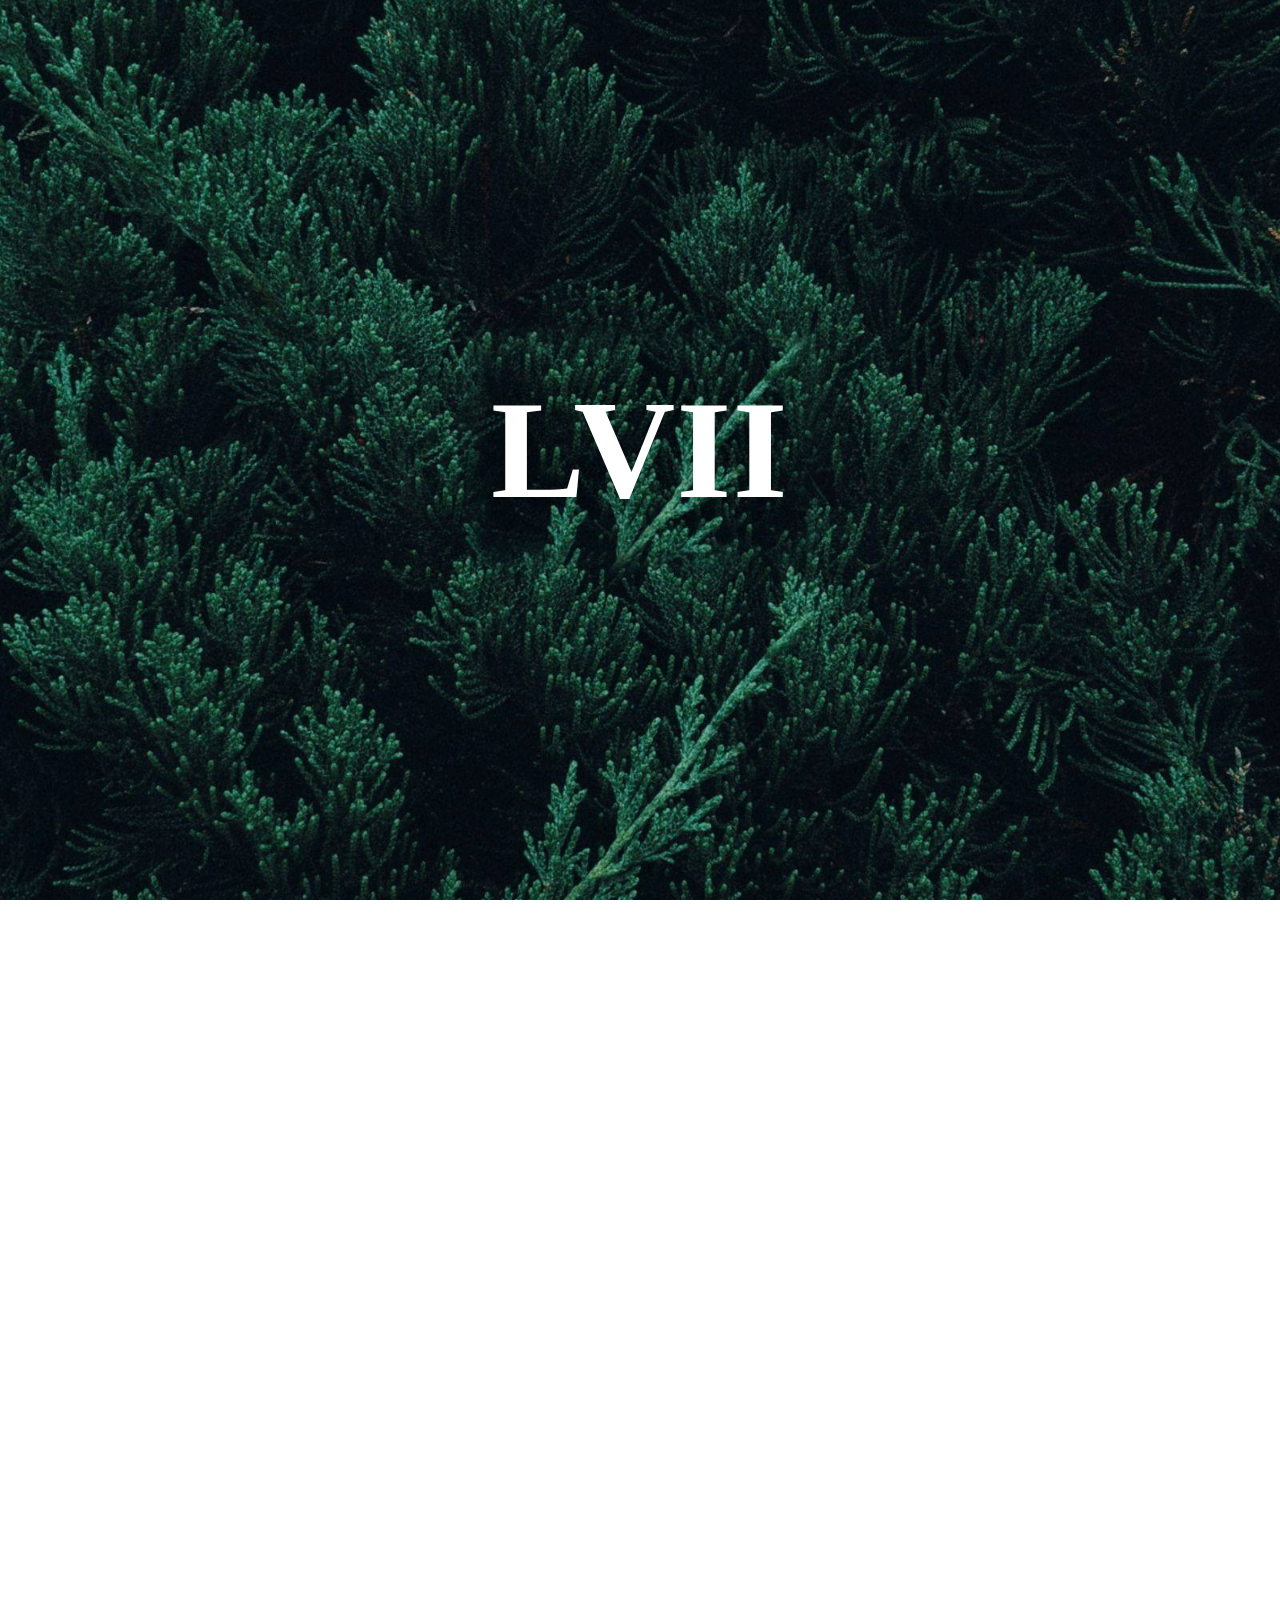
==== commit 7c662078: "Remove intro skip button, add Vercel Web Analytics Co-Authored-By: Claude Opus 5.5 <noreply@anthropi" ====
--- a/index.html
+++ b/index.html
@@ -258,13 +258,15 @@
 #introSvg{position:absolute;inset:0;width:100%;height:100%;overflow:visible;visibility:hidden}
 #introWord{position:absolute;left:50%;font:500 clamp(30px,4vw,44px)/1 var(--sans);letter-spacing:.32em;padding-left:.32em;color:var(--green);opacity:0;transform:translate(-50%,8px);transition:opacity .35s,transform .45s cubic-bezier(.2,.8,.2,1)}
 #introWord.on{opacity:1;transform:translate(-50%,0)}
-#introSkip{min-height:36px;position:absolute;right:20px;bottom:calc(20px + env(safe-area-inset-bottom,0px));background:rgba(3,46,36,.82);color:#fff;border:0;border-radius:999px;padding:9px 16px;font:500 13px var(--sans);cursor:pointer;backdrop-filter:blur(6px);transition:opacity .4s}
 body.intro-lock{overflow:hidden}
 body.pre .bar,body.pre main,body.pre footer{opacity:0}
 body.opening .bar,body.opening main,body.opening footer{transition:opacity .45s ease,transform .55s cubic-bezier(.2,.8,.2,1)}
 body.pre main{transform:translateY(24px)}
 .hp{position:absolute;left:-9999px;width:1px;height:1px;overflow:hidden}
 </style>
+<!-- Vercel Web Analytics (enable it in the Vercel project first; 404s locally, which is harmless) -->
+<script>window.va = window.va || function () { (window.vaq = window.vaq || []).push(arguments); };</script>
+<script defer src="/_vercel/insights/script.js"></script>
 </head>
 <body class="pre intro-lock">
 <div id="intro">
@@ -278,7 +280,6 @@
   <div id="introFill"></div>
   <svg id="introSvg" aria-hidden="true"><g id="introMark"><use href="#mark" width="138" height="158.5" style="color:#065442"/></g></svg>
   <div id="introWord">LVII</div>
-  <button id="introSkip" type="button">Skip intro</button>
 </div>
 
 
@@ -527,7 +528,7 @@
   const body = document.body, intro = document.getElementById('intro');
   const img = document.getElementById('pine'), fill = document.getElementById('introFill');
   const svg = document.getElementById('introSvg'), mark = document.getElementById('introMark');
-  const word = document.getElementById('introWord'), skipBtn = document.getElementById('introSkip');
+  const word = document.getElementById('introWord');
   const LOGO = { w: 138, h: 158.5, cx: 69, cy: 79.25, px: 69, py: 148 }; // py = thick point in the lower stroke
   let done = false;
   if ('scrollRestoration' in history) history.scrollRestoration = 'manual';
@@ -554,7 +555,6 @@
     intro.style.transition = 'opacity .5s'; intro.style.opacity = 0;
     setTimeout(() => intro.remove(), 550);
   }
-  skipBtn.onclick = finish;
 
   async function run(){
     if (matchMedia('(prefers-reduced-motion: reduce)').matches) { await sleep(900); return finish(); }
@@ -564,7 +564,6 @@
     // 1. Pine, LVII resolves
     try { await Promise.race([document.fonts.ready, sleep(1500)]); } catch(e) {}
     img.classList.add('kb');
-    skipBtn.style.opacity = .9;
     await sleep(150); document.getElementById('bigWord').classList.add('on');
     await sleep(1400); if (done) return;
 
@@ -596,7 +595,7 @@
 
     // wordmark
     word.style.top = (ccy + LOGO.h*s1/2 + gap) + 'px';
-    word.classList.add('on'); skipBtn.style.opacity = 0;
+    word.classList.add('on');
     await sleep(650); if (done) return;
 
     // 4. Mark flies to the header, page opens underneath, then hands off exactly
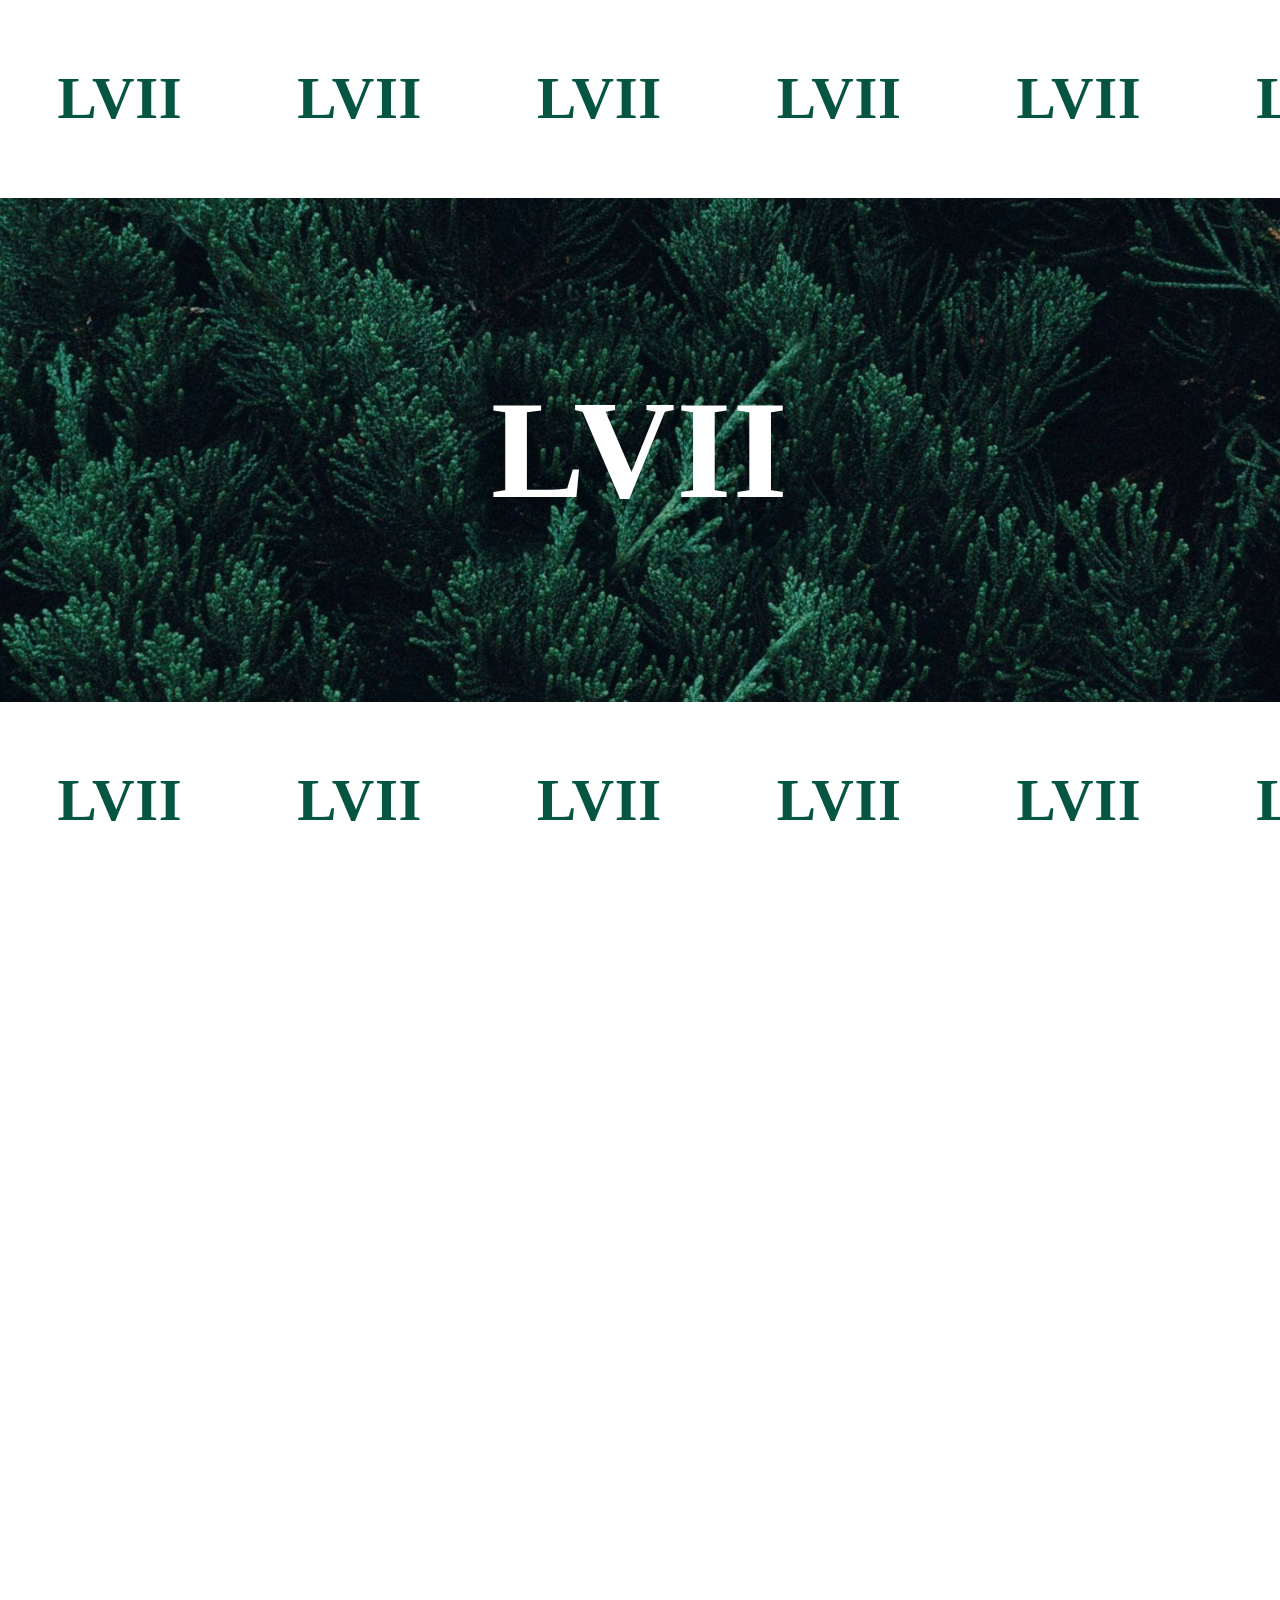
==== commit b4697acc: "Footer: drop Maaef line; match REDEFINED to the line above it REDEFINED now uses the same Onest weig" ====
--- a/index.html
+++ b/index.html
@@ -36,10 +36,12 @@
 @keyframes snap{0%{transform:scale(1.18)}100%{transform:none}}
 .brand b{font:500 24px/1 var(--sans);letter-spacing:.02em}
 .brand span{font-size:14px;color:var(--muted);padding-left:10px;border-left:1px solid var(--line)}
-.tag-lines{display:flex;flex-direction:column;line-height:1.15}
-.tag-lines small{font-size:12px;letter-spacing:.14em;text-transform:uppercase;color:var(--green);font-weight:600;margin-top:2px}
-.foot-brand{display:flex;flex-direction:column;gap:2px}
-.foot-brand small{font-size:12px;letter-spacing:.14em;text-transform:uppercase;color:var(--green);font-weight:600}
+.tag-lines{display:flex;flex-direction:column;align-items:flex-start;line-height:1.15}
+.foot-brand{display:flex;flex-direction:column;align-items:flex-start;gap:2px}
+.tag-lines em,.foot-brand em{font-style:normal;white-space:nowrap}
+/* "Redefined": same face and weight as the line above; letter-spacing is set by fitTagline() so both lines are the same width */
+.tag-lines small,.foot-brand small{font:inherit;font-size:12px;letter-spacing:.14em;text-transform:uppercase;color:var(--green);white-space:nowrap}
+.tag-lines small{margin-top:2px}
 .btn{min-height:44px;white-space:nowrap;display:inline-flex;align-items:center;justify-content:center;gap:8px;border:0;border-radius:999px;padding:12px 22px;font:600 15px/1 var(--sans);cursor:pointer;text-decoration:none;transition:background .2s,transform .2s}
 .btn-green{background:var(--green);color:#fff}
 .lbl-short{display:none}
@@ -290,7 +292,7 @@
 
 <header class="bar">
   <div class="wrap">
-    <a class="brand" href="#top" aria-label="LVII Co-living home"><svg id="brandMark" viewBox="0 0 138 158.5"><use href="#mark" width="138" height="158.5"/></svg><b>LVII</b><span class="tag-lines">Co-living<small>Redefined</small></span></a>
+    <a class="brand" href="#top" aria-label="LVII Co-living home"><svg id="brandMark" viewBox="0 0 138 158.5"><use href="#mark" width="138" height="158.5"/></svg><b>LVII</b><span class="tag-lines"><em>Co-living</em><small>Redefined</small></span></a>
     <a class="btn btn-green" href="#survey"><span class="lbl-long">Join the waitlist</span><span class="lbl-short">Join</span></a>
   </div>
 </header>
@@ -516,12 +518,31 @@
 
 <footer>
   <div class="wrap">
-    <span class="foot-brand">LVII Co-living<small>Redefined</small></span>
-    <span>A Maaef Group venture</span>
+    <span class="foot-brand"><em>LVII Co-living</em><small>Redefined</small></span>
   </div>
 </footer>
 
 <script>
+
+/* ---------- Tagline: stretch "Redefined" to the width of the line above ---------- */
+(() => {
+  function fitTagline(){
+    document.querySelectorAll('.tag-lines, .foot-brand').forEach(el => {
+      const top = el.querySelector('em'), sub = el.querySelector('small');
+      sub.style.cssText = 'letter-spacing:0px;margin-right:0px';
+      const gaps = sub.textContent.length - 1, T = top.getBoundingClientRect().width;
+      // Caps are wide: if 12px would need tight tracking to fit, shrink the size so it keeps at least .08em of air.
+      const fs = parseFloat(getComputedStyle(sub).fontSize), perPx = sub.getBoundingClientRect().width / fs;
+      if (T < fs * (perPx + .08 * gaps)) sub.style.fontSize = (T / (perPx + .08 * gaps)) + 'px';
+      const ls = (T - sub.getBoundingClientRect().width) / gaps;
+      sub.style.letterSpacing = ls + 'px';
+      sub.style.marginRight = -ls + 'px'; // cancel the spacing after the last letter so the right edges line up
+    });
+  }
+  fitTagline();
+  document.fonts && document.fonts.ready.then(fitTagline);
+  addEventListener('resize', fitTagline);
+})();
 
 /* ---------- Intro sequence ---------- */
 (() => {
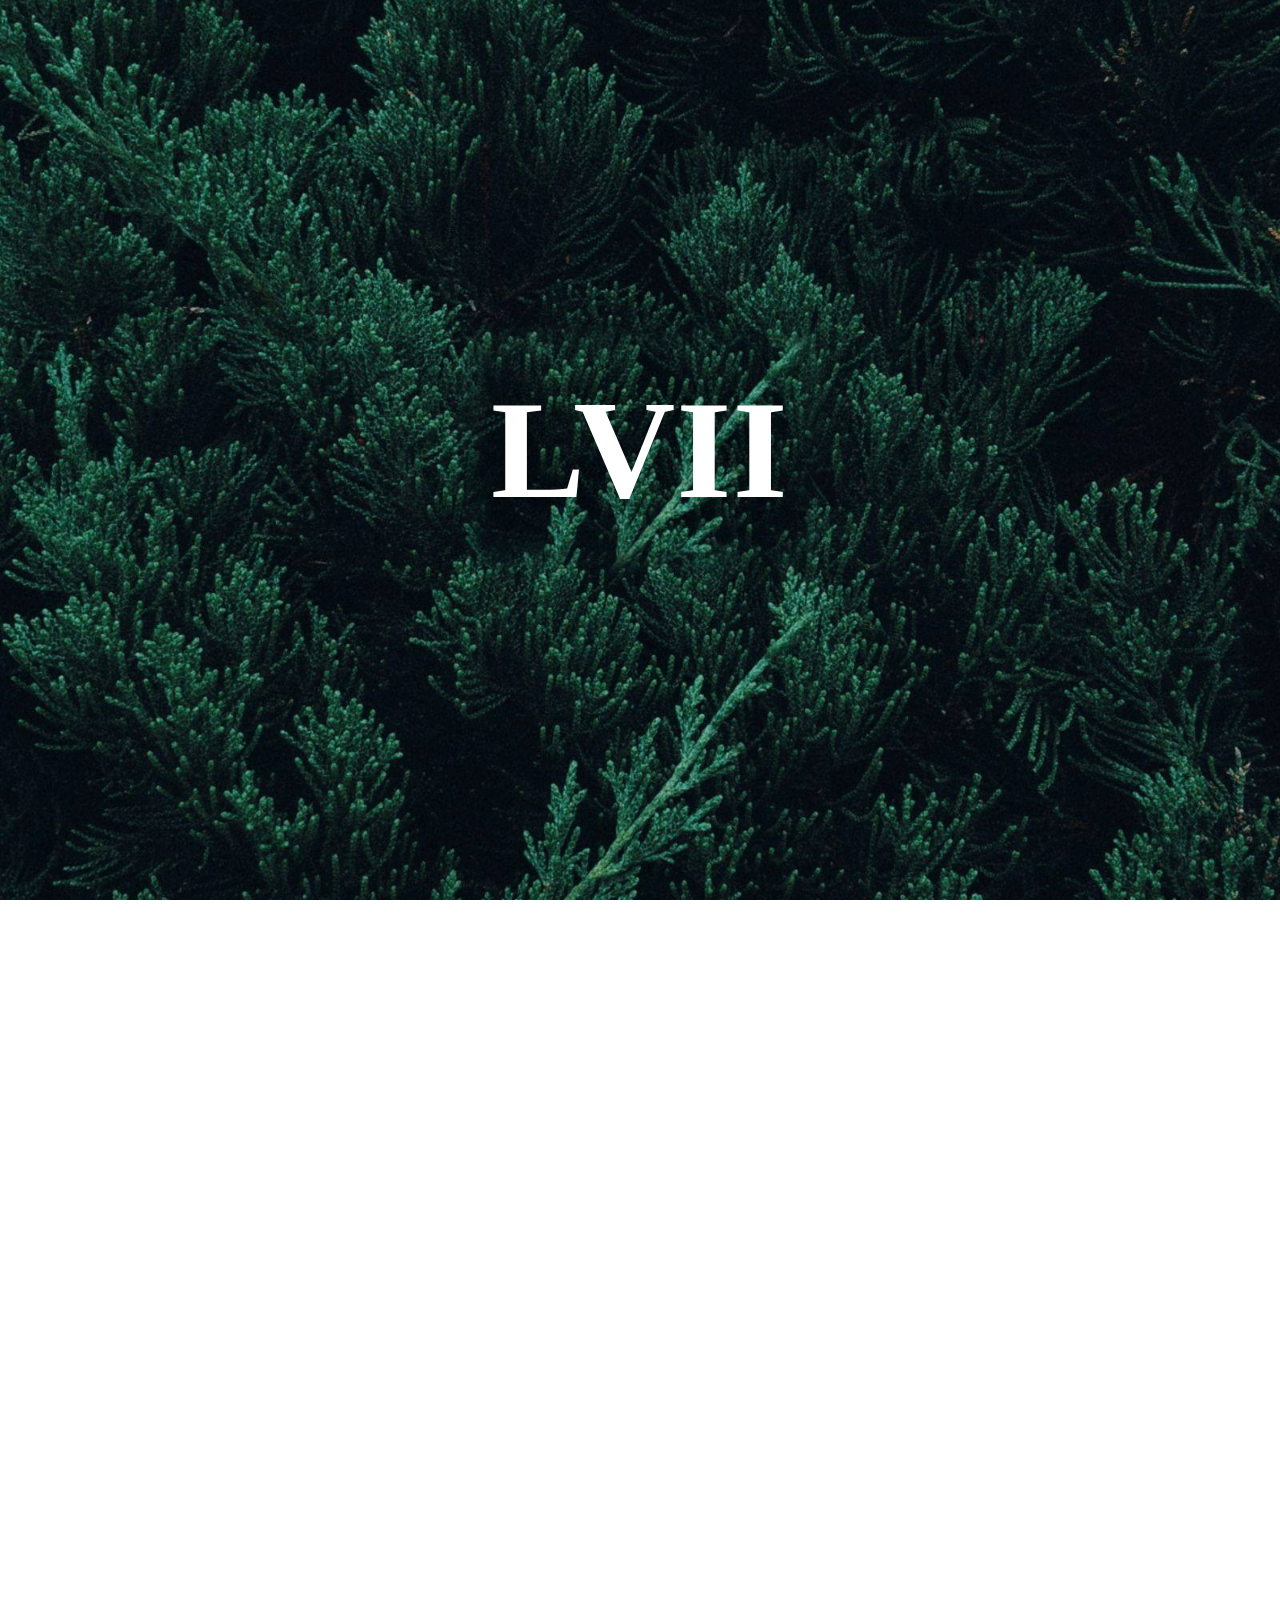
==== commit 2674dad1: "Replace yellow lamp accent with copper rose gold (#C98B6F) Covers the play button and poster glow, t" ====
--- a/index.html
+++ b/index.html
@@ -11,7 +11,7 @@
 <link href="https://fonts.googleapis.com/css2?family=Tinos:ital,wght@0,400;0,700&family=Onest:wght@400;500;600&display=swap" rel="stylesheet">
 <style>
 :root{
-  --green:#065442; --deep:#032E24; --ink:#000; --paper:#fff; --mist:#EEF3F0; --line:#CFDDD6; --lamp:#F2B544; --muted:#4A615A;
+  --green:#065442; --deep:#032E24; --ink:#000; --paper:#fff; --mist:#EEF3F0; --line:#CFDDD6; --rose-gold:#C98B6F; --muted:#4A615A;
   --serif:Tinos,"Times New Roman",Georgia,serif;
   --sans:"Onest",system-ui,-apple-system,"Segoe UI",Roboto,sans-serif;
   box-sizing:border-box; padding-top:env(safe-area-inset-top,0px); padding-bottom:env(safe-area-inset-bottom,0px);
@@ -22,7 +22,7 @@
 body{margin:0;background:var(--paper);color:var(--ink);font:400 17px/1.55 var(--sans);-webkit-font-smoothing:antialiased}
 img,svg{max-width:100%}
 a{color:inherit}
-:focus-visible{outline:3px solid var(--lamp);outline-offset:3px;border-radius:4px}
+:focus-visible{outline:3px solid var(--rose-gold);outline-offset:3px;border-radius:4px}
 .wrap{max-width:1160px;margin:0 auto;padding:0 20px}
 @media (min-width:600px){.wrap{padding:0 24px}}
 
@@ -47,8 +47,8 @@
 .lbl-short{display:none}
 @media (max-width:400px){.lbl-long{display:none}.lbl-short{display:inline}.bar .btn{padding:10px 20px}}
 .btn-green:hover{background:var(--deep)}
-.btn-lamp{background:var(--lamp);color:var(--ink)}
-.btn-lamp:hover{transform:translateY(-1px)}
+.btn-rose{background:var(--rose-gold);color:var(--ink)}
+.btn-rose:hover{transform:translateY(-1px)}
 .btn-ghost{background:transparent;color:var(--green);border:1.5px solid var(--green)}
 
 /* Intro */
@@ -70,11 +70,11 @@
 .split .cap,.split .sub{text-align:left;margin-left:0}
 
 /* poster */
-.poster{position:absolute;inset:0;z-index:5;display:grid;place-items:center;text-align:center;background:radial-gradient(60% 70% at 50% 40%,rgba(242,181,68,.22),transparent 70%),var(--deep);color:#fff;padding:24px}
+.poster{position:absolute;inset:0;z-index:5;display:grid;place-items:center;text-align:center;background:radial-gradient(60% 70% at 50% 40%,rgba(201,139,111,.22),transparent 70%),var(--deep);color:#fff;padding:24px}
 .poster[hidden]{display:none}
 .poster h2{font:400 clamp(26px,3.6vw,46px)/1.1 var(--serif);margin:0 0 10px}
 .poster p{margin:0 0 26px;opacity:.8}
-.play-big{width:84px;height:84px;border-radius:50%;border:0;background:var(--lamp);display:grid;place-items:center;cursor:pointer;margin:0 auto 22px;transition:transform .2s}
+.play-big{width:84px;height:84px;border-radius:50%;border:0;background:var(--rose-gold);display:grid;place-items:center;cursor:pointer;margin:0 auto 22px;transition:transform .2s}
 .play-big:hover{transform:scale(1.06)}
 
 /* controls */
@@ -127,11 +127,11 @@
 
 /* Scene 5: two lines */
 .two p{font:400 clamp(24px,3.6vw,48px)/1.2 var(--serif);margin:0;text-align:center;max-width:24ch}
-.two p+p{margin-top:.6em;opacity:0;color:var(--lamp)}
+.two p+p{margin-top:.6em;opacity:0;color:var(--rose-gold)}
 .active.two p+p{animation:fadein .8s 2.2s forwards}
 
 /* Scene 6: lamp */
-.glow{position:absolute;inset:0;background:radial-gradient(40% 55% at 50% 45%,rgba(242,181,68,.55),rgba(242,181,68,.08) 60%,transparent 75%);opacity:0;transform:scale(.6);z-index:-1}
+.glow{position:absolute;inset:0;background:radial-gradient(40% 55% at 50% 45%,rgba(201,139,111,.55),rgba(201,139,111,.08) 60%,transparent 75%);opacity:0;transform:scale(.6);z-index:-1}
 .active .glow{animation:glow 2.6s ease-out forwards}
 @keyframes glow{to{opacity:1;transform:none}}
 
@@ -175,7 +175,7 @@
 .opt label{display:flex;align-items:center;gap:10px;min-height:56px;padding:14px 16px;border:1.5px solid var(--line);border-radius:14px;cursor:pointer;font-weight:500;transition:border-color .15s,background .15s}
 .opt label:hover{border-color:var(--green)}
 .opt input:checked+label{border-color:var(--green);background:var(--mist);color:var(--green)}
-.opt input:focus-visible+label{outline:3px solid var(--lamp);outline-offset:2px}
+.opt input:focus-visible+label{outline:3px solid var(--rose-gold);outline-offset:2px}
 .field{display:grid;gap:6px;margin-bottom:16px}
 .field label{font-weight:600;font-size:15px}
 .field input[type=text],.field input[type=tel],.field input[type=email]{font:inherit;padding:14px 16px;border:1.5px solid var(--line);border-radius:12px;width:100%;max-width:460px;background:#fff}
@@ -459,7 +459,7 @@
             <svg style="color:#fff"><use href="#mark"/></svg>
             <p class="cap">Coming soon. Starting in Lucknow.</p>
             <p class="sub">Tell us what home should feel like and get first dibs.</p>
-            <a class="btn btn-lamp" href="#survey">Answer 8 quick questions</a>
+            <a class="btn btn-rose" href="#survey">Answer 8 quick questions</a>
           </div>
         </div>
       </div>
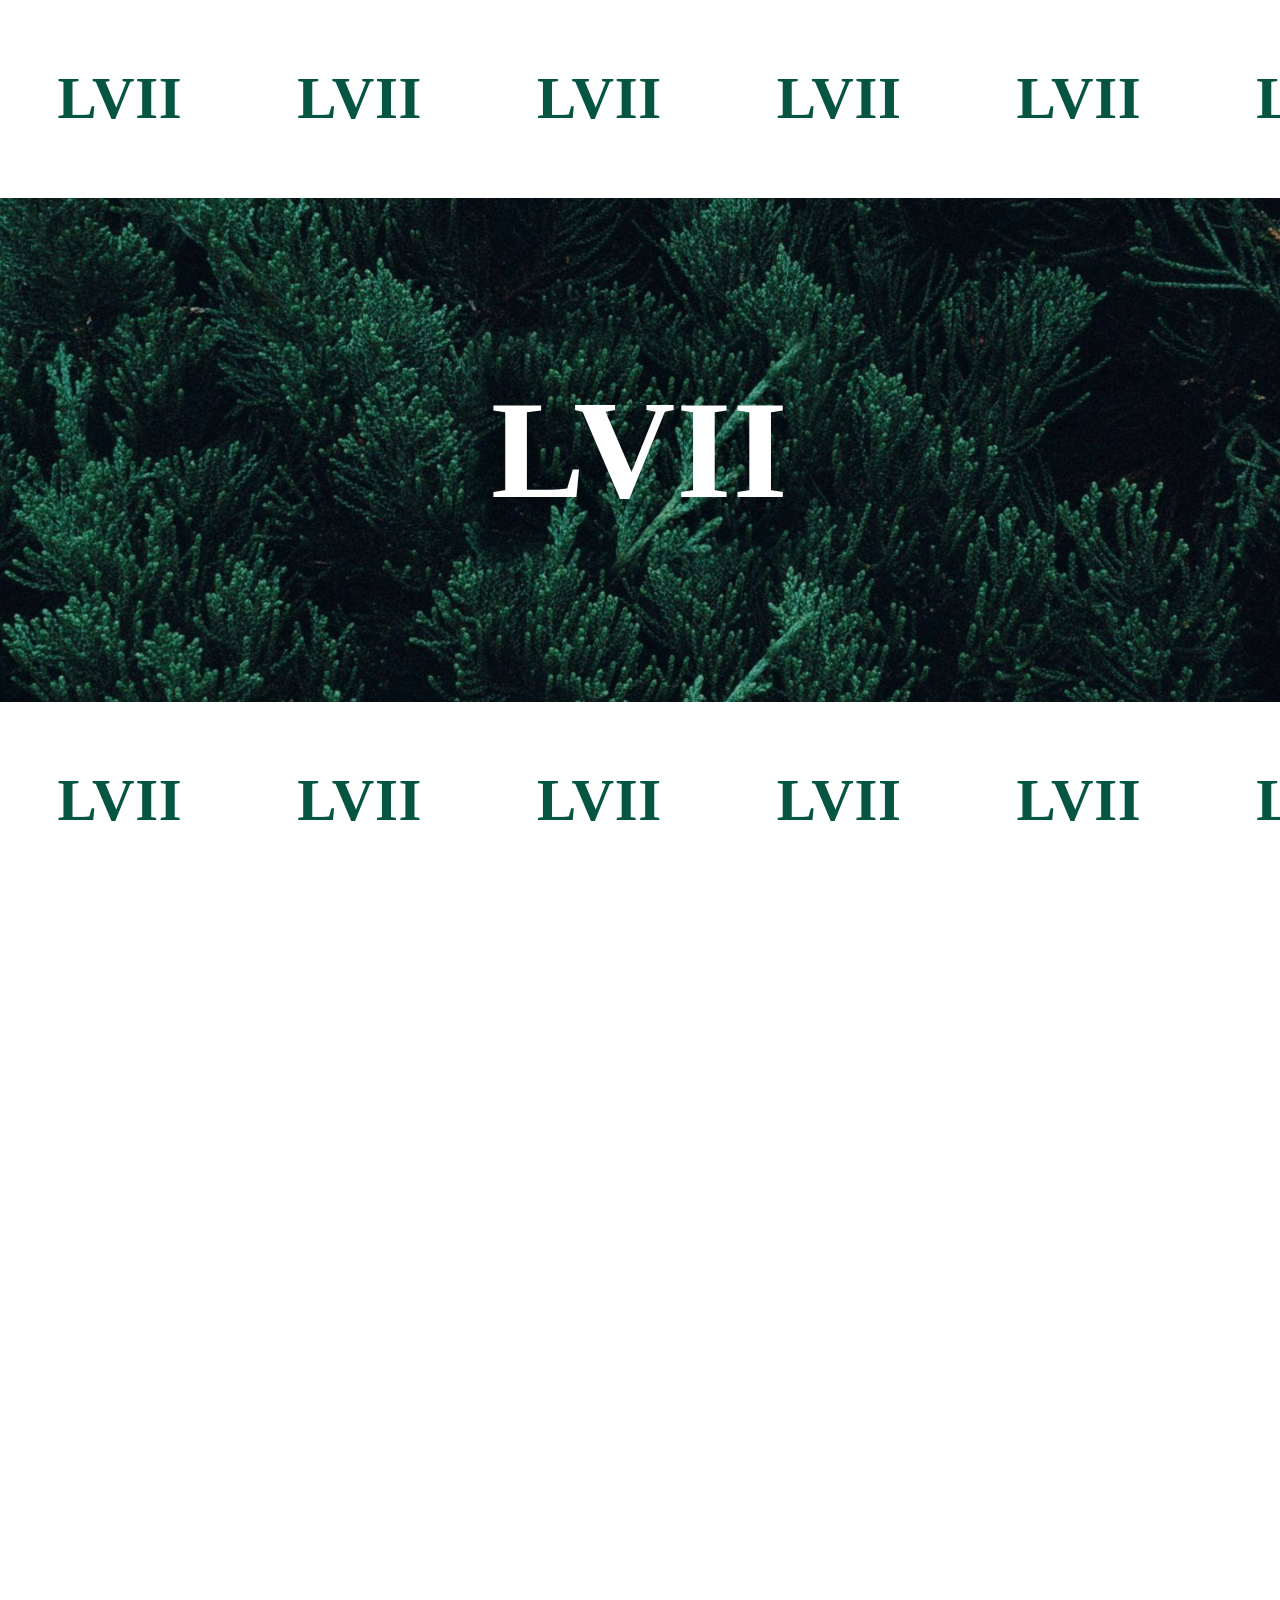
==== commit fcf4e67c: "Point the waitlist form at the new leads sheet The new Apps Script web app lives in the Maaef Media " ====
--- a/index.html
+++ b/index.html
@@ -642,7 +642,7 @@
 /* ---------- CONFIG ---------- */
 const CONFIG = {
   // Paste your Google Apps Script web app URL here after deploying (see apps-script.gs).
-  endpoint: "https://script.google.com/macros/s/AKfycbyti3r4plytKajX35aDLPlNNropPHkHUxHro4R2wyHuPKfPqz2dY2akojS2yltem8_h/exec"
+  endpoint: "https://script.google.com/macros/s/AKfycbyeeyw1Ln7tYHNmUwEHhqxj9OT6CxLLGip6CBS-9DWr346leUIBrCk_gzWHq2moyaBk/exec"
 };
 
 /* ---------- Story player ---------- */
